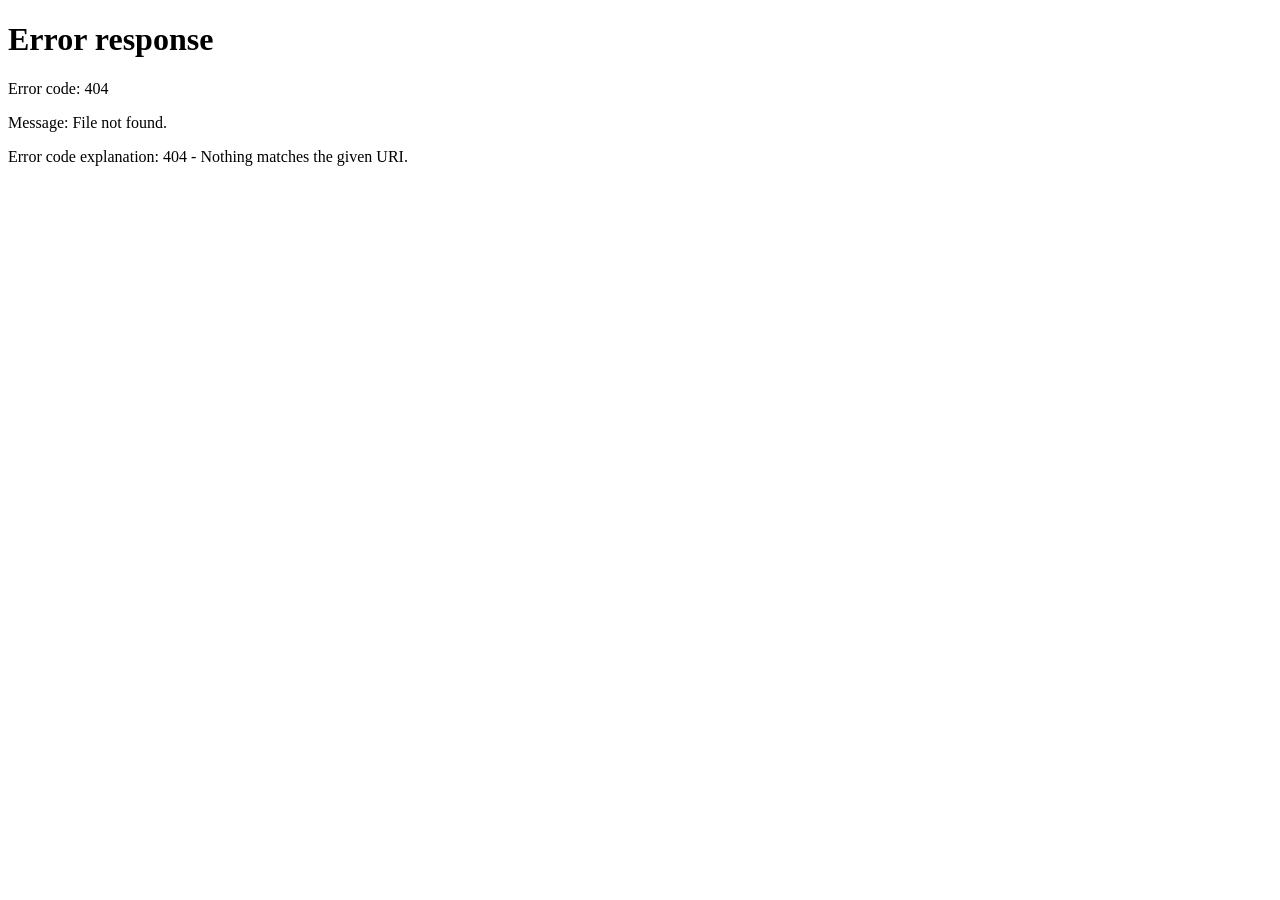
==== index.html @ b6f5d1f7 "Add index.html for recipe site redirection" ====
<!DOCTYPE html>
<html lang="en">
<head>
  <meta charset="UTF-8">
  <meta http-equiv="refresh" content="0; url=week-7/index.html">
  <title>Redirecting...</title>
</head>
<body>
  <p>Taking you to the recipe site...
    <a href="week-7/index.html">Click here if it doesn't redirect.</a>
  </p>
</body>
</html>
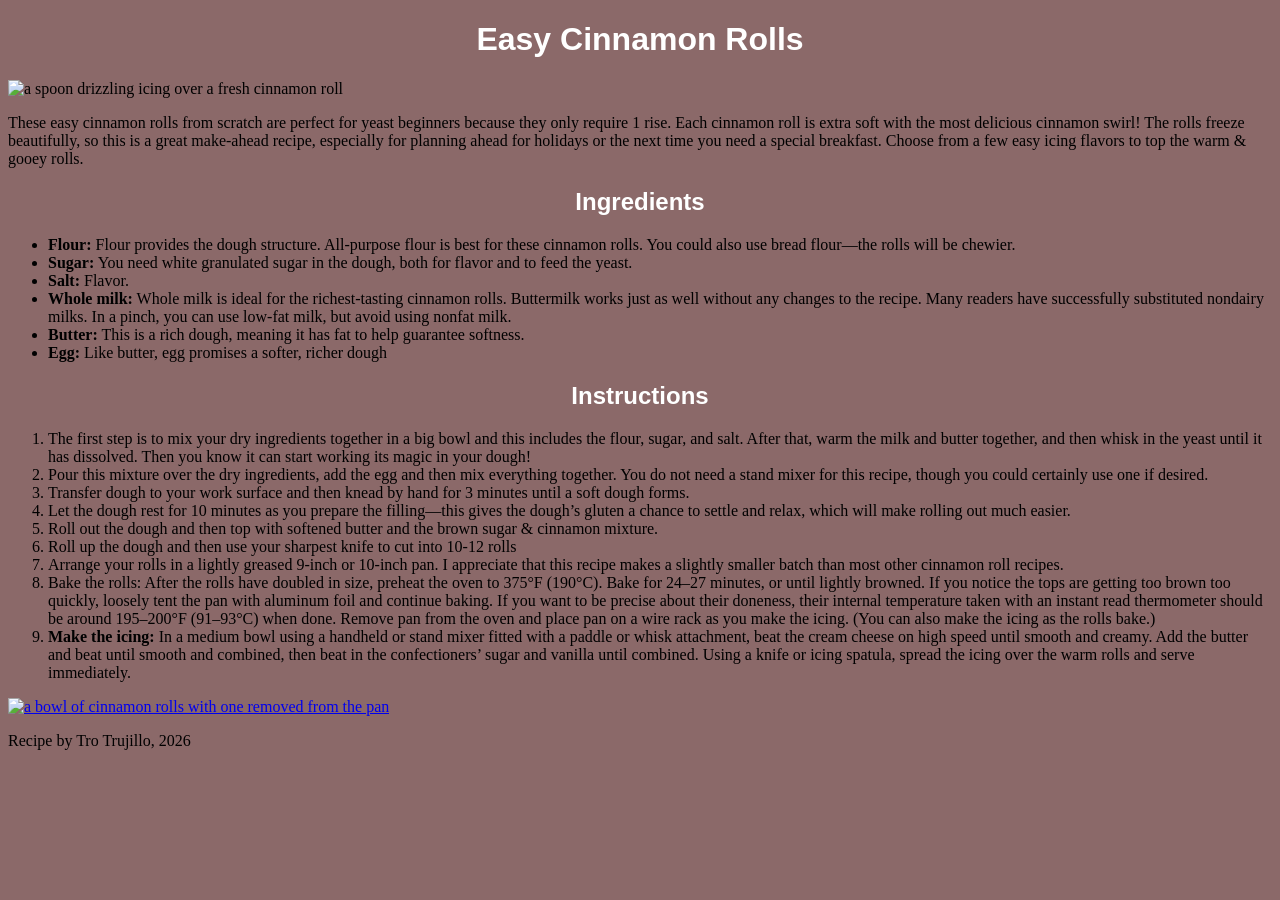
==== commit 436117d6: "Fix redirect URL in index.html for accurate navigation" ====
--- a/index.html
+++ b/index.html
@@ -2,12 +2,12 @@
 <html lang="en">
 <head>
   <meta charset="UTF-8">
-  <meta http-equiv="refresh" content="0; url=week-7/index.html">
+  <meta http-equiv="refresh" content="0; url= week-7/index.html">
   <title>Redirecting...</title>
 </head>
 <body>
   <p>Taking you to the recipe site...
-    <a href="week-7/index.html">Click here if it doesn't redirect.</a>
+    <a href="/desn399-wedesign-1-workspace-Tro-Trujillo/week-7/index.html">Click here if it doesn't redirect.</a>
   </p>
 </body>
 </html>
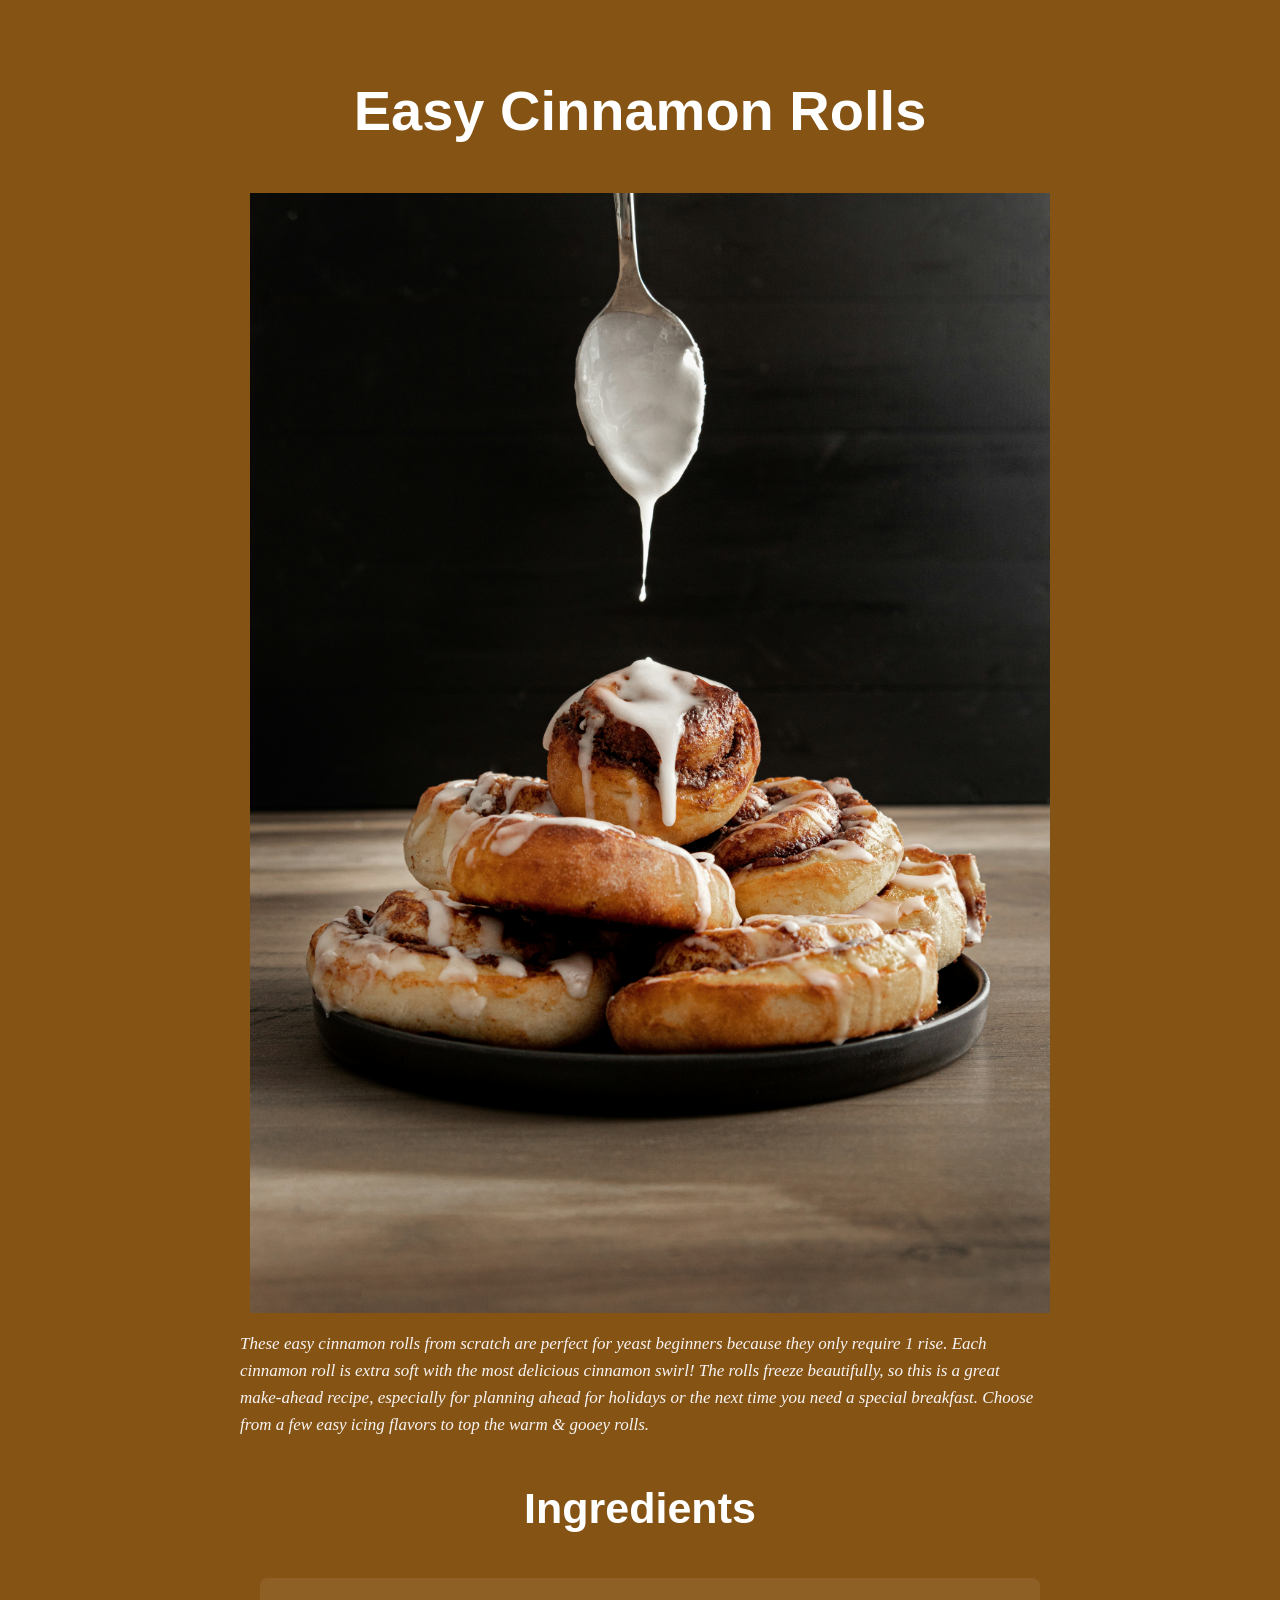
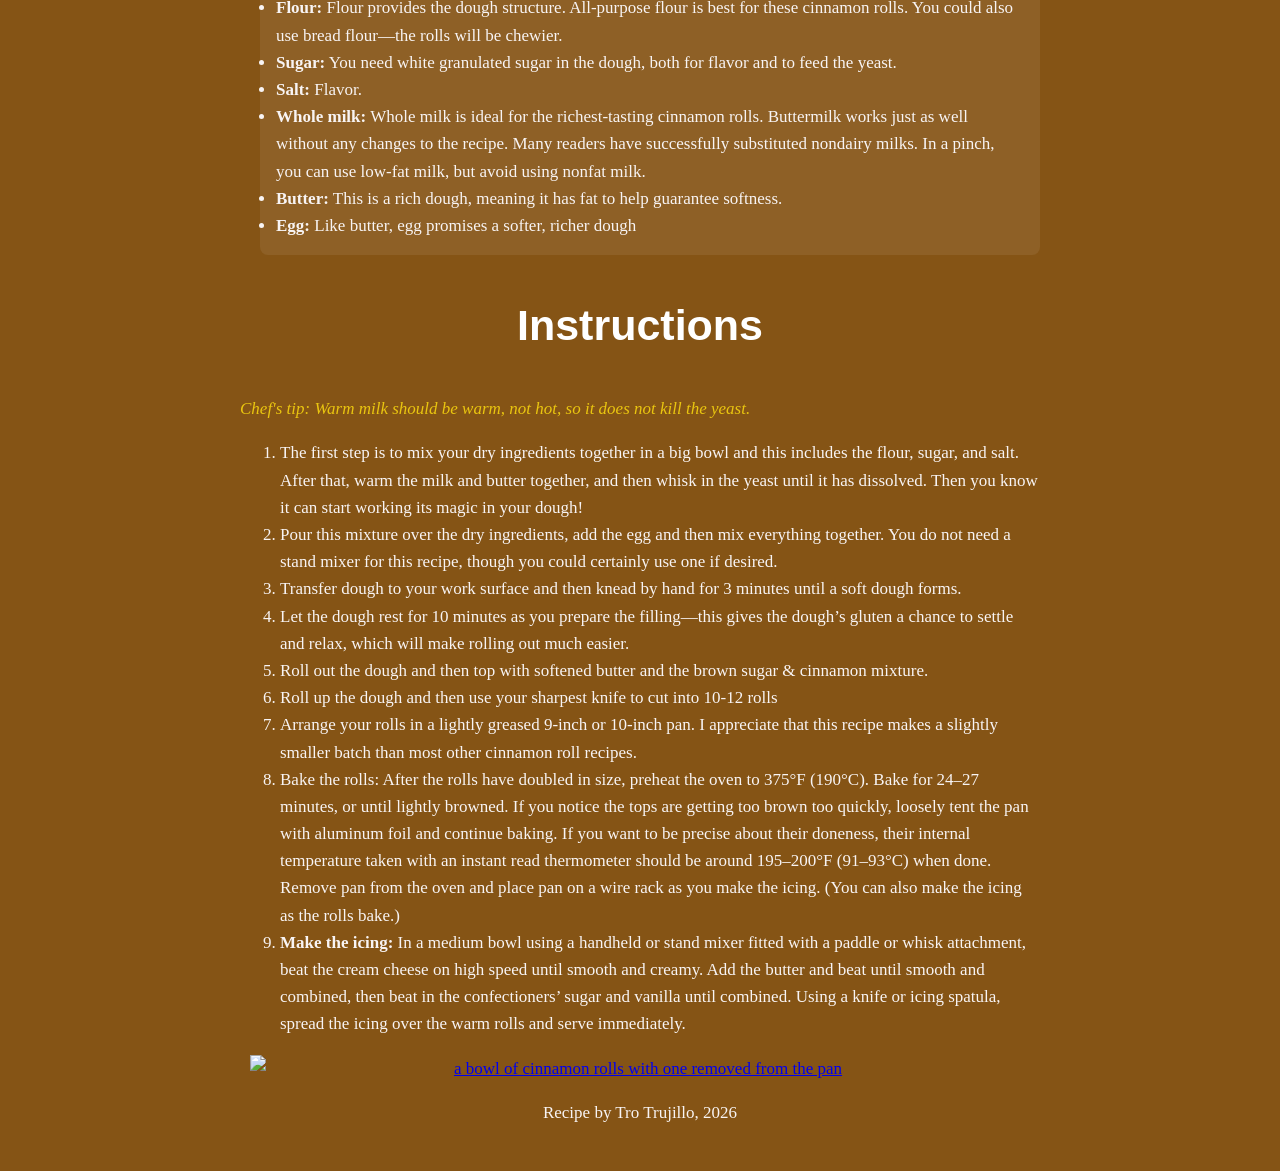
==== commit ddaf2929: "renaming index and redirect" ====
--- a/index.html
+++ b/index.html
@@ -7,7 +7,7 @@
 </head>
 <body>
   <p>Taking you to the recipe site...
-    <a href="/desn399-wedesign-1-workspace-Tro-Trujillo/week-7/index.html">Click here if it doesn't redirect.</a>
+    <a href="week-7/recipe-styled.html">Click here if it doesn't redirect.</a>
   </p>
 </body>
 </html>
